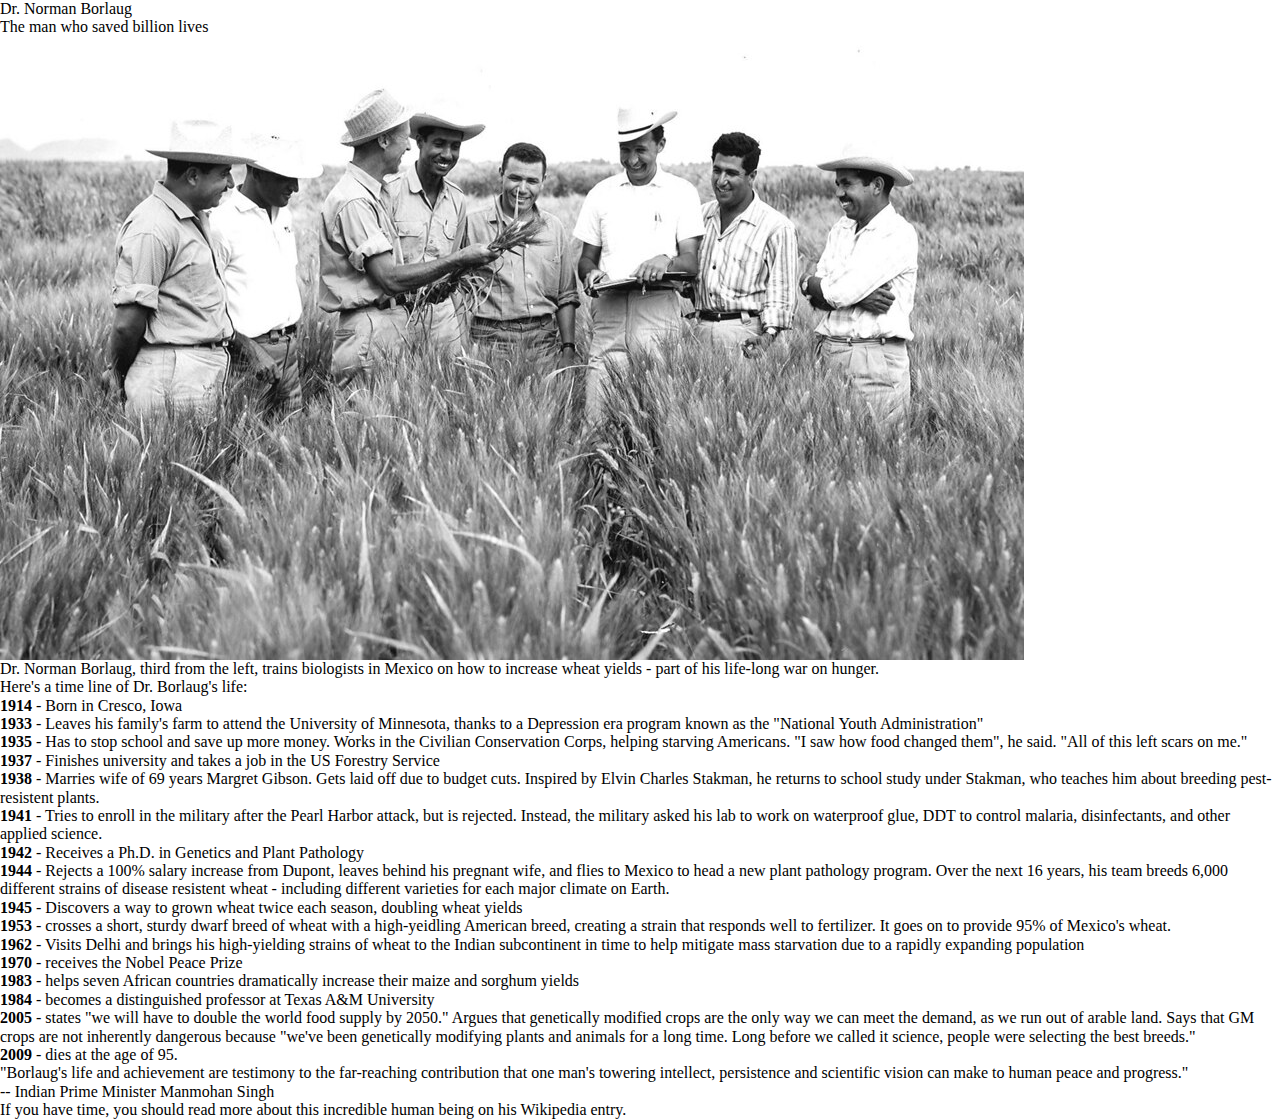
==== 1-build-a-tribute-page/index.html @ e5941013 "html structure created" ====
<!DOCTYPE html>
<html lang="en">
<head>
    <meta charset="UTF-8">
    <meta name="viewport" content="width=device-width, initial-scale=1.0">
    <link rel="stylesheet" href="css/destyle.css">
    <link rel="stylesheet" href="css/style.css">
    <title>FCC: Tribute Page</title>
</head>
<body>

    <main class="content">
        <h1>Dr. Norman Borlaug</h1>
        <p>The man who saved billion lives</p>

        <div class="img">
            <img src="imgs/main.jpg" alt="Dr Normal in Mexico">
            <p>Dr. Norman Borlaug, third from the left, trains biologists in Mexico on how to increase wheat yields - part of his life-long war on hunger.</p>
        </div>

        <h2>Here's a time line of Dr. Borlaug's life:</h2>
        <ul>
            <li><strong>1914</strong> - Born in Cresco, Iowa</li>
            <li><strong>1933</strong> - Leaves his family's farm to attend the University of Minnesota, thanks to a Depression era program known as the "National Youth Administration"</li>
            <li><strong>1935</strong> - Has to stop school and save up more money. Works in the Civilian Conservation Corps, helping starving Americans. "I saw how food changed them", he said. "All of this left scars on me."</li>
            <li><strong>1937</strong> - Finishes university and takes a job in the US Forestry Service</li>
            <li><strong>1938</strong> - Marries wife of 69 years Margret Gibson. Gets laid off due to budget cuts. Inspired by Elvin Charles Stakman, he returns to school study under Stakman, who teaches him about breeding pest-resistent plants.</li>
            <li><strong>1941</strong> - Tries to enroll in the military after the Pearl Harbor attack, but is rejected. Instead, the military asked his lab to work on waterproof glue, DDT to control malaria, disinfectants, and other applied science.</li>
            <li><strong>1942</strong> - Receives a Ph.D. in Genetics and Plant Pathology</li>
            <li><strong>1944</strong> - Rejects a 100% salary increase from Dupont, leaves behind his pregnant wife, and flies to Mexico to head a new plant pathology program. Over the next 16 years, his team breeds 6,000 different strains of disease resistent wheat - including different varieties for each major climate on Earth.</li>
            <li><strong>1945</strong> - Discovers a way to grown wheat twice each season, doubling wheat yields</li>
            <li><strong>1953</strong> - crosses a short, sturdy dwarf breed of wheat with a high-yeidling American breed, creating a strain that responds well to fertilizer. It goes on to provide 95% of Mexico's wheat.</li>
            <li><strong>1962</strong> - Visits Delhi and brings his high-yielding strains of wheat to the Indian subcontinent in time to help mitigate mass starvation due to a rapidly expanding population</li>
            <li><strong>1970</strong> - receives the Nobel Peace Prize</li>
            <li><strong>1983</strong> - helps seven African countries dramatically increase their maize and sorghum yields</li>
            <li><strong>1984</strong> - becomes a distinguished professor at Texas A&M University</li>
            <li><strong>2005</strong> - states "we will have to double the world food supply by 2050." Argues that genetically modified crops are the only way we can meet the demand, as we run out of arable land. Says that GM crops are not inherently dangerous because "we've been genetically modifying plants and animals for a long time. Long before we called it science, people were selecting the best breeds."</li>
            <li><strong>2009</strong> - dies at the age of 95.</li>
        </ul>

        <blockquote>
            <p>"Borlaug's life and achievement are testimony to the far-reaching contribution that one man's towering intellect, persistence and scientific vision can make to human peace and progress."</p>
            <p>-- Indian Prime Minister Manmohan Singh</p>
        </blockquote>

        <h3>If you have time, you should read more about this incredible human being on his <a href="https://en.wikipedia.org/wiki/Norman_Borlaug">Wikipedia entry</a>.</h3>

    </main>
    
</body>
</html>
---- 1-build-a-tribute-page/css/destyle.css ----
/*! destyle.css v1.0.11 | MIT License | https://github.com/nicolas-cusan/destyle.css */

/* Reset box-model
   ========================================================================== */

* {
  box-sizing: border-box;
}

::before,
::after {
  box-sizing: inherit;
}

/* Document
   ========================================================================== */

/**
 * 1. Correct the line height in all browsers.
 * 2. Prevent adjustments of font size after orientation changes in iOS.
 * 3. Remove gray overlay on links for iOS.
 */

html {
  line-height: 1.15; /* 1 */
  -webkit-text-size-adjust: 100%; /* 2 */
  -webkit-tap-highlight-color: transparent; /* 3*/
}

/* Sections
   ========================================================================== */

/**
 * Remove the margin in all browsers.
 */

body {
  margin: 0;
}

/**
 * Render the `main` element consistently in IE.
 */

main {
  display: block;
}

/* Vertical rhythm
   ========================================================================== */

p,
table,
blockquote,
address,
pre,
iframe,
form,
figure,
dl {
  margin: 0;
}

/* Headings
   ========================================================================== */

h1,
h2,
h3,
h4,
h5,
h6 {
  font-size: inherit;
  line-height: inherit;
  font-weight: inherit;
  margin: 0;
}

/* Lists (enumeration)
   ========================================================================== */

ul,
ol {
  margin: 0;
  padding: 0;
  list-style: none;
}

/* Lists (definition)
   ========================================================================== */

dt {
  font-weight: bold;
}

dd {
  margin-left: 0;
}

/* Grouping content
   ========================================================================== */

/**
 * 1. Add the correct box sizing in Firefox.
 * 2. Show the overflow in Edge and IE.
 */

hr {
  box-sizing: content-box; /* 1 */
  height: 0; /* 1 */
  overflow: visible; /* 2 */
  border: 0;
  border-top: 1px solid;
  margin: 0;
  clear: both;
  color: inherit;
}

/**
 * 1. Correct the inheritance and scaling of font size in all browsers.
 * 2. Correct the odd `em` font sizing in all browsers.
 */

pre {
  font-family: monospace, monospace; /* 1 */
  font-size: inherit; /* 2 */
}

address {
  font-style: inherit;
}

/* Text-level semantics
   ========================================================================== */

/**
 * Remove the gray background on active links in IE 10.
 */

a {
  background-color: transparent;
  text-decoration: none;
  color: inherit;
}

/**
 * 1. Remove the bottom border in Chrome 57-
 * 2. Add the correct text decoration in Chrome, Edge, IE, Opera, and Safari.
 */

abbr[title] {
  border-bottom: none; /* 1 */
  text-decoration: underline; /* 2 */
  text-decoration: underline dotted; /* 2 */
}

/**
 * Add the correct font weight in Chrome, Edge, and Safari.
 */

b,
strong {
  font-weight: bolder;
}

/**
 * 1. Correct the inheritance and scaling of font size in all browsers.
 * 2. Correct the odd `em` font sizing in all browsers.
 */

code,
kbd,
samp {
  font-family: monospace, monospace; /* 1 */
  font-size: inherit; /* 2 */
}

/**
 * Add the correct font size in all browsers.
 */

small {
  font-size: 80%;
}

/**
 * Prevent `sub` and `sup` elements from affecting the line height in
 * all browsers.
 */

sub,
sup {
  font-size: 75%;
  line-height: 0;
  position: relative;
  vertical-align: baseline;
}

sub {
  bottom: -0.25em;
}

sup {
  top: -0.5em;
}

/* Embedded content
   ========================================================================== */

/**
 * Remove the border on images inside links in IE 10.
 */

img {
  border-style: none;
  vertical-align: bottom;
}

embed,
object,
iframe {
  border: 0;
  vertical-align: bottom;
}

/* Forms
   ========================================================================== */

/**
 * Reset form fields to make them styleable
 * 1. Reset radio and checkbox to preserve their look in iOS.
 */

button,
input,
optgroup,
select,
textarea {
  -webkit-appearance: none;
  appearance: none;
  vertical-align: middle;
  color: inherit;
  font: inherit;
  border: 0;
  background: transparent;
  padding: 0;
  margin: 0;
  outline: 0;
  border-radius: 0;
  text-align: inherit;
}

[type='checkbox'] {
  /* 1 */
  -webkit-appearance: checkbox;
  appearance: checkbox;
}

[type='radio'] {
  /* 1 */
  -webkit-appearance: radio;
  appearance: radio;
}

/**
 * Show the overflow in IE.
 * 1. Show the overflow in Edge.
 */

button,
input {
  /* 1 */
  overflow: visible;
}

/**
 * Remove the inheritance of text transform in Edge, Firefox, and IE.
 * 1. Remove the inheritance of text transform in Firefox.
 */

button,
select {
  /* 1 */
  text-transform: none;
}

/**
 * Correct the inability to style clickable types in iOS and Safari.
 */

button,
[type='button'],
[type='reset'],
[type='submit'] {
  cursor: pointer;
  -webkit-appearance: none;
  appearance: none;
}

button[disabled],
[type='button'][disabled],
[type='reset'][disabled],
[type='submit'][disabled] {
  cursor: default;
}

/**
 * Remove the inner border and padding in Firefox.
 */

button::-moz-focus-inner,
[type='button']::-moz-focus-inner,
[type='reset']::-moz-focus-inner,
[type='submit']::-moz-focus-inner {
  border-style: none;
  padding: 0;
}

/**
 * Restore the focus styles unset by the previous rule.
 */

button:-moz-focusring,
[type='button']:-moz-focusring,
[type='reset']:-moz-focusring,
[type='submit']:-moz-focusring {
  outline: 1px dotted ButtonText;
}

/**
 * Reset to invisible
 */

fieldset {
  margin: 0;
  padding: 0;
  border: 0;
  min-width: 0;
}

/**
 * 1. Correct the text wrapping in Edge and IE.
 * 2. Correct the color inheritance from `fieldset` elements in IE.
 * 3. Remove the padding so developers are not caught out when they zero out
 *    `fieldset` elements in all browsers.
 */

legend {
  color: inherit; /* 2 */
  display: table; /* 1 */
  max-width: 100%; /* 1 */
  padding: 0; /* 3 */
  white-space: normal; /* 1 */
}

/**
 * Add the correct vertical alignment in Chrome, Firefox, and Opera.
 */

progress {
  vertical-align: baseline;
}

/**
 * Remove the default vertical scrollbar in IE 10+.
 */

textarea {
  overflow: auto;
}

/**
 * 1. Remove the padding in IE 10.
 */

[type='checkbox'],
[type='radio'] {
  padding: 0; /* 1 */
}

/**
 * Correct the cursor style of increment and decrement buttons in Chrome.
 */

[type='number']::-webkit-inner-spin-button,
[type='number']::-webkit-outer-spin-button {
  height: auto;
}

/**
 * 1. Correct the outline style in Safari.
 */

[type='search'] {
  outline-offset: -2px; /* 1 */
}

/**
 * Remove the inner padding in Chrome and Safari on macOS.
 */

[type='search']::-webkit-search-decoration {
  -webkit-appearance: none;
}

/**
 * 1. Correct the inability to style clickable types in iOS and Safari.
 * 2. Change font properties to `inherit` in Safari.
 */

::-webkit-file-upload-button {
  -webkit-appearance: button; /* 1 */
  font: inherit; /* 2 */
}

/**
 * Clickable labels
 */

label[for] {
  cursor: pointer;
}

/* Interactive
   ========================================================================== */

/*
 * Add the correct display in Edge, IE 10+, and Firefox.
 */

details {
  display: block;
}

/*
 * Add the correct display in all browsers.
 */

summary {
  display: list-item;
}

/* Table
   ========================================================================== */

table {
  border-collapse: collapse;
  border-spacing: 0;
}

caption {
  text-align: left;
}

td,
th {
  vertical-align: top;
}

th {
  text-align: left;
  font-weight: bold;
}

/* Misc
   ========================================================================== */

/**
 * Add the correct display in IE 10+.
 */

template {
  display: none;
}

/**
 * Add the correct display in IE 10.
 */

[hidden] {
  display: none;
}
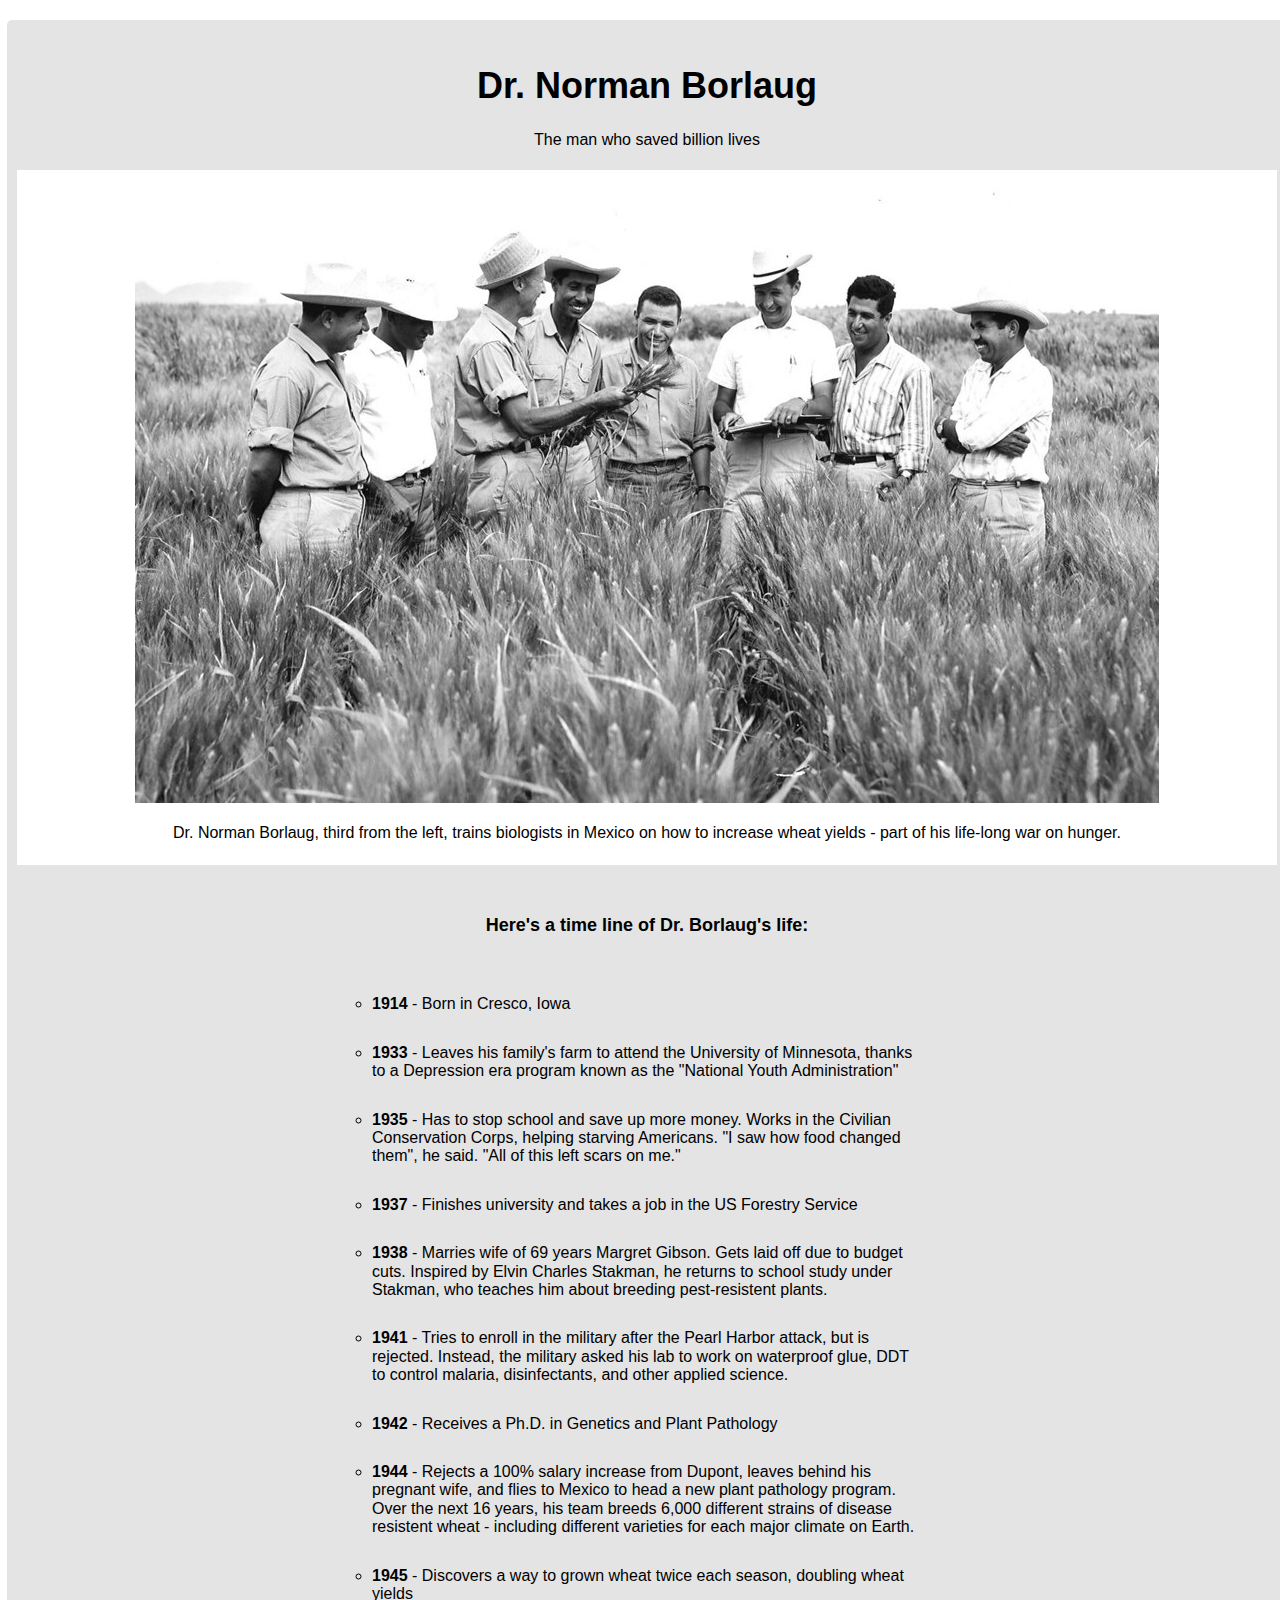
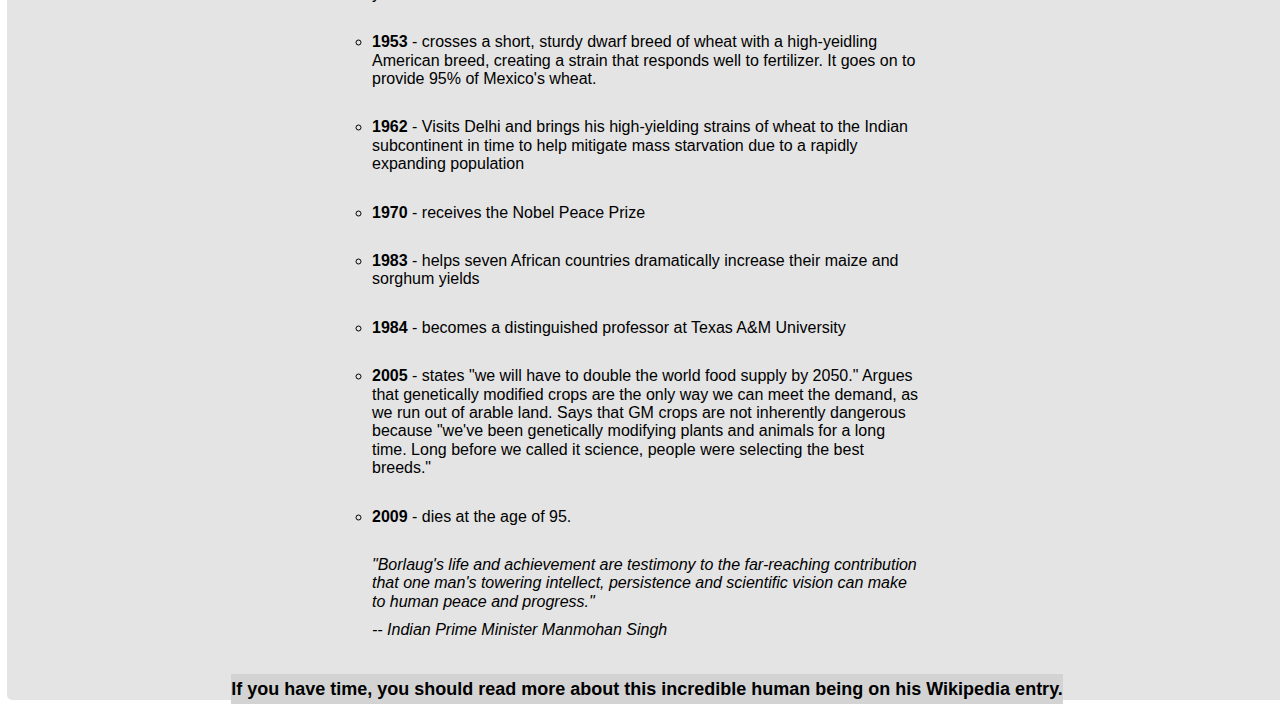
==== commit 36e02612: "list ready" ====
--- a/1-build-a-tribute-page/index.html
+++ b/1-build-a-tribute-page/index.html
@@ -18,30 +18,32 @@
             <p>Dr. Norman Borlaug, third from the left, trains biologists in Mexico on how to increase wheat yields - part of his life-long war on hunger.</p>
         </div>
 
-        <h2>Here's a time line of Dr. Borlaug's life:</h2>
-        <ul>
-            <li><strong>1914</strong> - Born in Cresco, Iowa</li>
-            <li><strong>1933</strong> - Leaves his family's farm to attend the University of Minnesota, thanks to a Depression era program known as the "National Youth Administration"</li>
-            <li><strong>1935</strong> - Has to stop school and save up more money. Works in the Civilian Conservation Corps, helping starving Americans. "I saw how food changed them", he said. "All of this left scars on me."</li>
-            <li><strong>1937</strong> - Finishes university and takes a job in the US Forestry Service</li>
-            <li><strong>1938</strong> - Marries wife of 69 years Margret Gibson. Gets laid off due to budget cuts. Inspired by Elvin Charles Stakman, he returns to school study under Stakman, who teaches him about breeding pest-resistent plants.</li>
-            <li><strong>1941</strong> - Tries to enroll in the military after the Pearl Harbor attack, but is rejected. Instead, the military asked his lab to work on waterproof glue, DDT to control malaria, disinfectants, and other applied science.</li>
-            <li><strong>1942</strong> - Receives a Ph.D. in Genetics and Plant Pathology</li>
-            <li><strong>1944</strong> - Rejects a 100% salary increase from Dupont, leaves behind his pregnant wife, and flies to Mexico to head a new plant pathology program. Over the next 16 years, his team breeds 6,000 different strains of disease resistent wheat - including different varieties for each major climate on Earth.</li>
-            <li><strong>1945</strong> - Discovers a way to grown wheat twice each season, doubling wheat yields</li>
-            <li><strong>1953</strong> - crosses a short, sturdy dwarf breed of wheat with a high-yeidling American breed, creating a strain that responds well to fertilizer. It goes on to provide 95% of Mexico's wheat.</li>
-            <li><strong>1962</strong> - Visits Delhi and brings his high-yielding strains of wheat to the Indian subcontinent in time to help mitigate mass starvation due to a rapidly expanding population</li>
-            <li><strong>1970</strong> - receives the Nobel Peace Prize</li>
-            <li><strong>1983</strong> - helps seven African countries dramatically increase their maize and sorghum yields</li>
-            <li><strong>1984</strong> - becomes a distinguished professor at Texas A&M University</li>
-            <li><strong>2005</strong> - states "we will have to double the world food supply by 2050." Argues that genetically modified crops are the only way we can meet the demand, as we run out of arable land. Says that GM crops are not inherently dangerous because "we've been genetically modifying plants and animals for a long time. Long before we called it science, people were selecting the best breeds."</li>
-            <li><strong>2009</strong> - dies at the age of 95.</li>
-        </ul>
+        <div class="time-line">
+            <h2>Here's a time line of Dr. Borlaug's life:</h2>
+            <ul>
+                <li><strong>1914</strong> - Born in Cresco, Iowa</li>
+                <li><strong>1933</strong> - Leaves his family's farm to attend the University of Minnesota, thanks to a Depression era program known as the "National Youth Administration"</li>
+                <li><strong>1935</strong> - Has to stop school and save up more money. Works in the Civilian Conservation Corps, helping starving Americans. "I saw how food changed them", he said. "All of this left scars on me."</li>
+                <li><strong>1937</strong> - Finishes university and takes a job in the US Forestry Service</li>
+                <li><strong>1938</strong> - Marries wife of 69 years Margret Gibson. Gets laid off due to budget cuts. Inspired by Elvin Charles Stakman, he returns to school study under Stakman, who teaches him about breeding pest-resistent plants.</li>
+                <li><strong>1941</strong> - Tries to enroll in the military after the Pearl Harbor attack, but is rejected. Instead, the military asked his lab to work on waterproof glue, DDT to control malaria, disinfectants, and other applied science.</li>
+                <li><strong>1942</strong> - Receives a Ph.D. in Genetics and Plant Pathology</li>
+                <li><strong>1944</strong> - Rejects a 100% salary increase from Dupont, leaves behind his pregnant wife, and flies to Mexico to head a new plant pathology program. Over the next 16 years, his team breeds 6,000 different strains of disease resistent wheat - including different varieties for each major climate on Earth.</li>
+                <li><strong>1945</strong> - Discovers a way to grown wheat twice each season, doubling wheat yields</li>
+                <li><strong>1953</strong> - crosses a short, sturdy dwarf breed of wheat with a high-yeidling American breed, creating a strain that responds well to fertilizer. It goes on to provide 95% of Mexico's wheat.</li>
+                <li><strong>1962</strong> - Visits Delhi and brings his high-yielding strains of wheat to the Indian subcontinent in time to help mitigate mass starvation due to a rapidly expanding population</li>
+                <li><strong>1970</strong> - receives the Nobel Peace Prize</li>
+                <li><strong>1983</strong> - helps seven African countries dramatically increase their maize and sorghum yields</li>
+                <li><strong>1984</strong> - becomes a distinguished professor at Texas A&M University</li>
+                <li><strong>2005</strong> - states "we will have to double the world food supply by 2050." Argues that genetically modified crops are the only way we can meet the demand, as we run out of arable land. Says that GM crops are not inherently dangerous because "we've been genetically modifying plants and animals for a long time. Long before we called it science, people were selecting the best breeds."</li>
+                <li><strong>2009</strong> - dies at the age of 95.</li>
+            </ul>
 
-        <blockquote>
-            <p>"Borlaug's life and achievement are testimony to the far-reaching contribution that one man's towering intellect, persistence and scientific vision can make to human peace and progress."</p>
-            <p>-- Indian Prime Minister Manmohan Singh</p>
-        </blockquote>
+            <blockquote>
+                <p><em>"Borlaug's life and achievement are testimony to the far-reaching contribution that one man's towering intellect, persistence and scientific vision can make to human peace and progress."</em></p>
+                <p><em>-- Indian Prime Minister Manmohan Singh</em></p>
+            </blockquote>
+        </div>
 
         <h3>If you have time, you should read more about this incredible human being on his <a href="https://en.wikipedia.org/wiki/Norman_Borlaug">Wikipedia entry</a>.</h3>
 
--- a/1-build-a-tribute-page/css/style.css
+++ b/1-build-a-tribute-page/css/style.css
@@ -0,0 +1,75 @@
+body {
+    font-family: Arial, Helvetica, sans-serif;
+}
+
+.content {
+    /* position: relative; */
+    width: 100%;
+    background-color: #e4e4e4;
+    border-radius: 5px;
+    text-align: center;
+    margin: 20px 7px;
+}
+
+h1 {
+    padding: 45px 0 25px 0;
+    font-size: 36px;
+    font-weight: bold;
+}
+
+.content p {
+    padding-bottom: 10px;
+}
+
+.img {
+    background-color: #fff;
+    display: relative;   
+    margin: 10px;
+    padding: 10px;
+}
+
+.img img {
+    max-width: 100%;
+}
+
+.img p {
+    padding-top: 18px;
+    line-height: 1.5em;
+}
+
+.time-line {
+    max-width: 550px;
+    margin: 30px auto;
+    text-align: left;
+}
+
+.time-line h2 {
+    text-align: center;
+    font-weight: bold;
+    font-size: 18px;
+    padding: 20px 0 30px 0;
+}
+
+.time-line ul {
+    font-weight: bolder;
+}
+
+.time-line ul li {
+    margin: 30px 0;
+    font-weight: lighter;
+    list-style-type: circle;
+}
+
+.time-line blockquote {
+    font-weight: lighter;
+    margin-top: 100px auto;
+}
+
+.content h3 {
+    display: inline;
+    margin: 50px auto;
+    padding: 5px 0;
+    background-color: lightgray;
+    font-weight: bolder;
+    font-size: 18px;
+}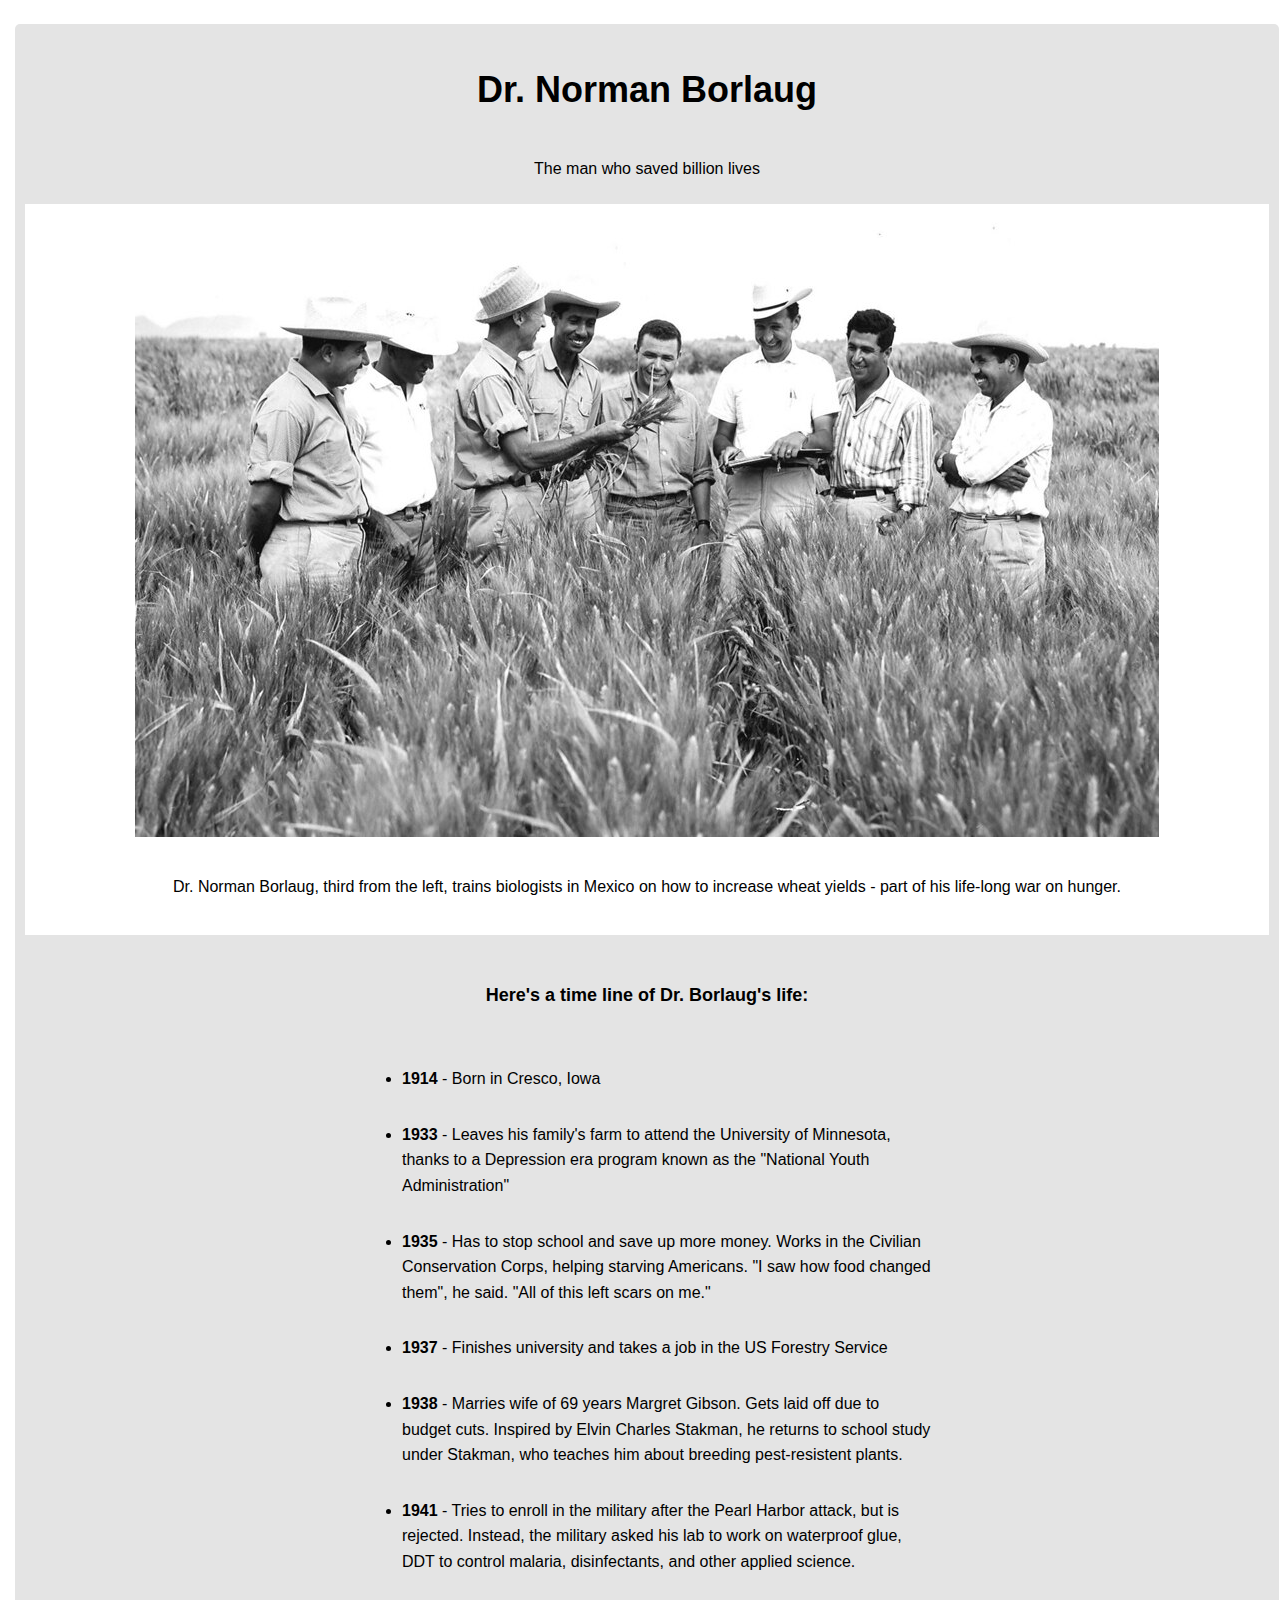
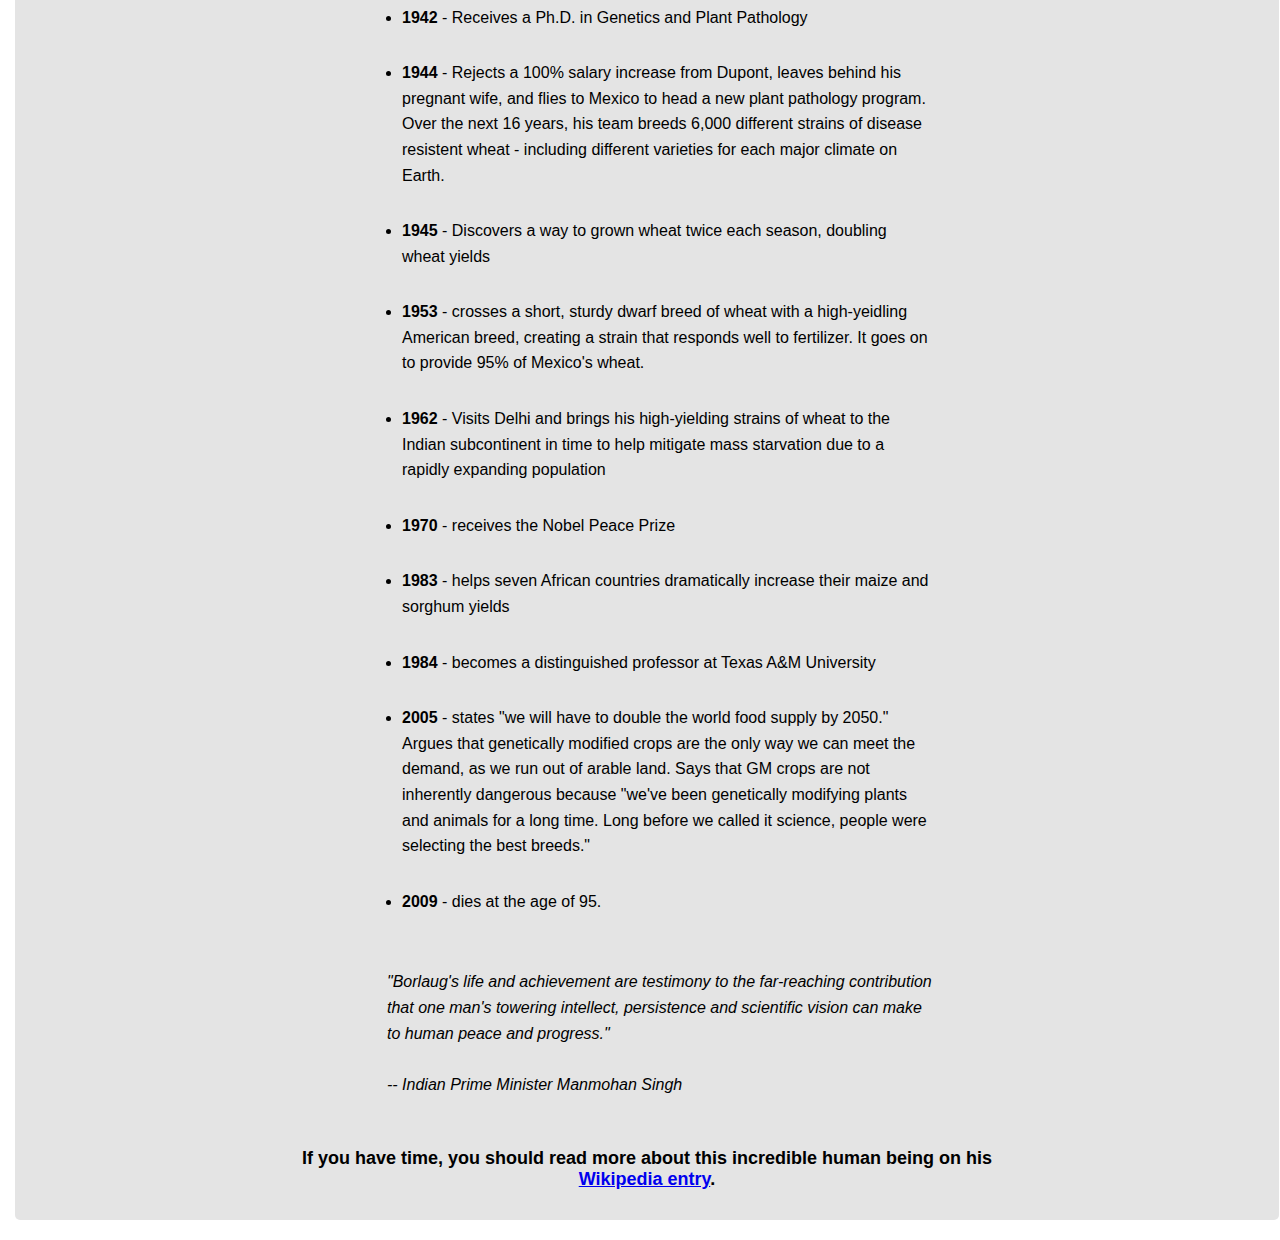
==== commit 2e045217: "release v1.0" ====
--- a/1-build-a-tribute-page/index.html
+++ b/1-build-a-tribute-page/index.html
@@ -3,7 +3,7 @@
 <head>
     <meta charset="UTF-8">
     <meta name="viewport" content="width=device-width, initial-scale=1.0">
-    <link rel="stylesheet" href="css/destyle.css">
+    <!-- <link rel="stylesheet" href="css/destyle.css"> -->
     <link rel="stylesheet" href="css/style.css">
     <title>FCC: Tribute Page</title>
 </head>
@@ -40,8 +40,8 @@
             </ul>
 
             <blockquote>
-                <p><em>"Borlaug's life and achievement are testimony to the far-reaching contribution that one man's towering intellect, persistence and scientific vision can make to human peace and progress."</em></p>
-                <p><em>-- Indian Prime Minister Manmohan Singh</em></p>
+                <p>"Borlaug's life and achievement are testimony to the far-reaching contribution that one man's towering intellect, persistence and scientific vision can make to human peace and progress."</p>
+                <cite>-- Indian Prime Minister Manmohan Singh</cite>
             </blockquote>
         </div>
 
--- a/1-build-a-tribute-page/css/style.css
+++ b/1-build-a-tribute-page/css/style.css
@@ -3,7 +3,6 @@
 }
 
 .content {
-    /* position: relative; */
     width: 100%;
     background-color: #e4e4e4;
     border-radius: 5px;
@@ -38,7 +37,7 @@
 }
 
 .time-line {
-    max-width: 550px;
+    max-width: 570px;
     margin: 30px auto;
     text-align: left;
 }
@@ -57,19 +56,20 @@
 .time-line ul li {
     margin: 30px 0;
     font-weight: lighter;
-    list-style-type: circle;
+    line-height: 1.6em;
 }
 
-.time-line blockquote {
+.content .time-line blockquote {
+    margin: 55px 0 50px 25px ;
+    line-height: 1.6em;
     font-weight: lighter;
-    margin-top: 100px auto;
+    font-style: italic;
 }
 
 .content h3 {
-    display: inline;
-    margin: 50px auto;
-    padding: 5px 0;
-    background-color: lightgray;
+    max-width: 700px;
+    margin: 0 auto;
+    padding-bottom: 30px;
     font-weight: bolder;
     font-size: 18px;
 }